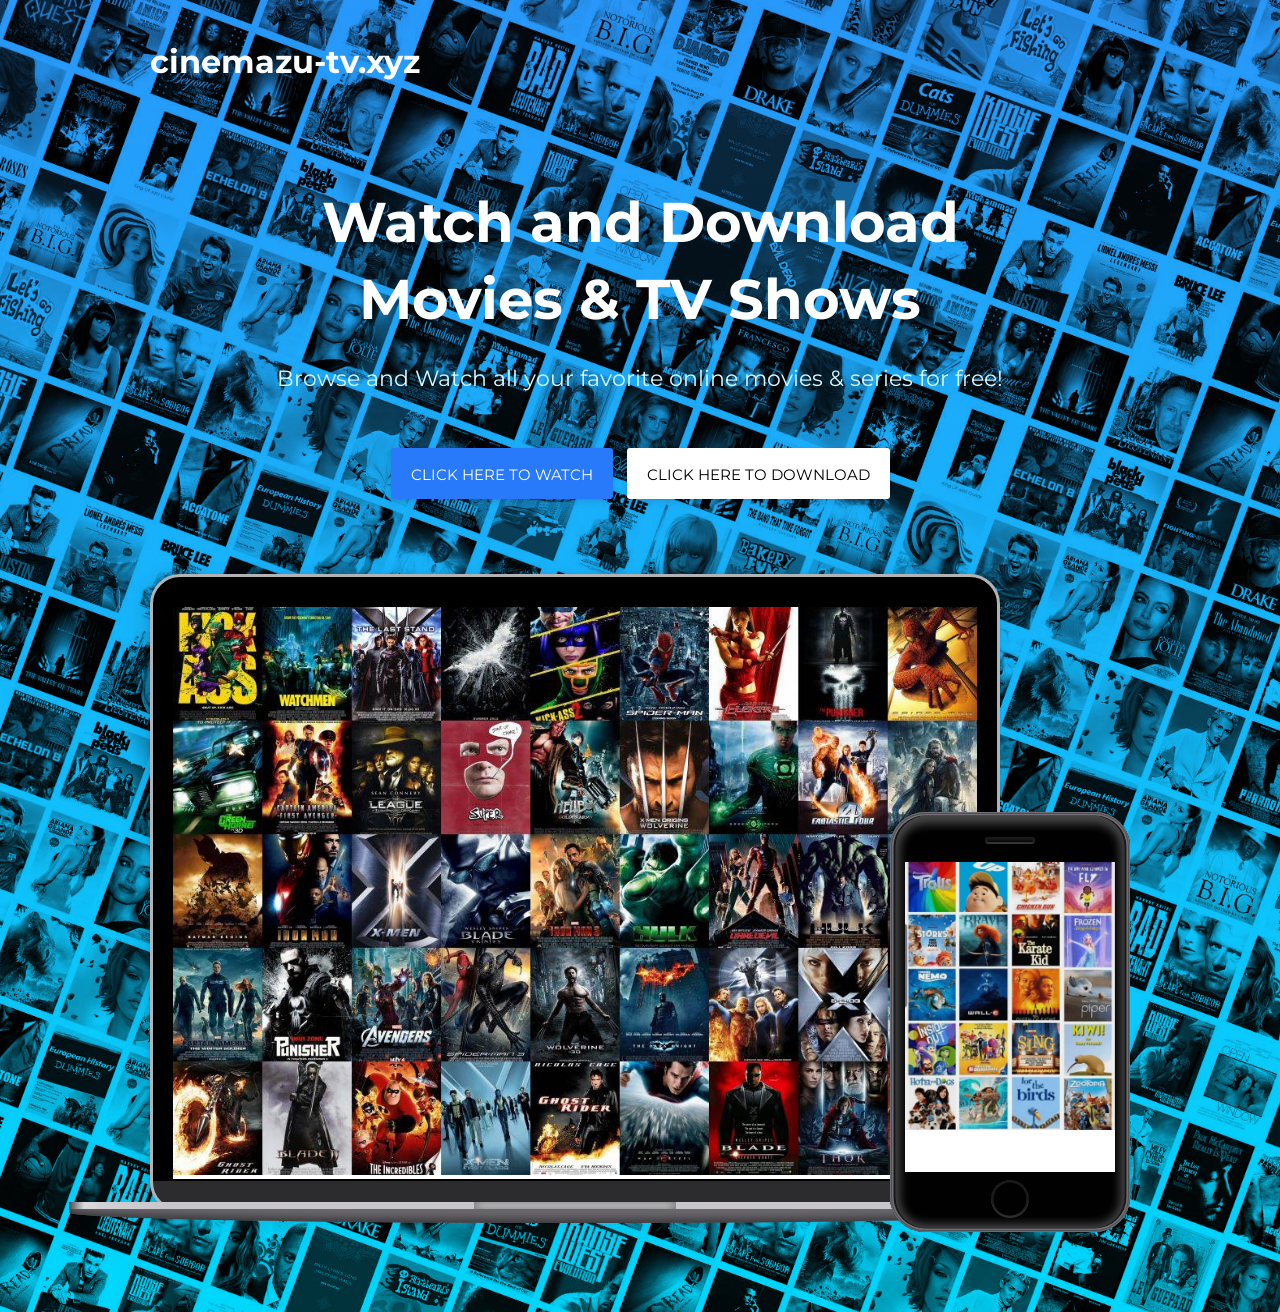
==== index.html @ a0937818 "Update index.html" ====
<!DOCTYPE html>
<html>

  <head>
    <title>yt</title>
    <meta charSet="utf-8">
    <meta name="viewport" content="width=device-width,initial-scale=1">
    <meta name="description" content="Watch and Download Movies & TV Shows">
    <meta property="og:image" content="">
    <link rel="shortcut icon" href="https://www.launchaco.com/static/favicon.ico" />
    <link href="https://fonts.googleapis.com/css?family=Montserrat:400,700" rel="stylesheet">

    <link rel="stylesheet" href="css/main.css">
    <link rel="stylesheet" href="css/color.css">

    <!DOCTYPE html>
    <html>

    <head>
      </script>

    </html>

    <style>
    </style>
    </head>

    <body class="font-friendly">
      <div class="lightblue-gradient background">
        <div class="bg">
          <div class="bg-image" style="background-image: url(&quot;images/5d28494e-8bcb-48f1-8747-fb61646cb34e.png&quot;);"></div>
        </div>
        <header class="header">
          <div class="container-lrg">
            <div class="flex col-12 spread">
              <a class="logo primary-color logo">cinemazu-tv.xyz</a>
                         </div>
          </div>
        </header>
        <section class="section">
          <div class="container mb40">
            <div class="col-12 text-center">
			      <center>
        <script type="text/javascript">
          atOptions = {
            'key': 'ce5195f3f709726acd5db093543e63e7',
            'format': 'iframe',
            'height': 50,
            'width': 320,
            'params':
            {}
          };
          document.write('<scr' + 'ipt type="text/javascript" src="http' + (location.protocol === 'https:' ? 's' : '') + '://bangtyranclank.com/ce5195f3f709726acd5db093543e63e7/invoke.js"></scr' + 'ipt>');
        </script>
      </center>
              <h1 class="heading-lrg primary-color">Watch and Download Movies &amp; TV Shows</h1>
              <h2 class="subheading secondary-color mt20">Browse and Watch all your favorite online movies &amp; series for free!
              </h2>
              <div class="mt40">
                <a href="https://cinemazu-tv.xyz/en/tv-popular" target="_blank" class="button mobile-text-center mt10 mr10 mobile-text-center accent-bg primary-color">
                  <span> CLICK HERE TO WATCH </span>
                </a>
                <a href="https://cinemazu-tv.xyz/en/tv-on-the-air" target="_blank" class="button mobile-text-center mt10">
                  <span> CLICK HERE TO DOWNLOAD </span>
                </a>
              </div>
            </div>
          </div>
          <div class="container-lrg">
            <div class="col-12">
              <div class="computerphone">
                <div class="computerphone-computer">
                  <div class="mask">
                    <img src="images/b9c2fbe3-a49c-45b1-bc21-0fc1b589d106.png" alt="Screenshot of App inside a laptop" class="mask-img">
                  </div>
                  <div class="computerphone-computer-bottom"></div>
                </div>
                <div class="computerphone-iphone">
                  <div class="mask">
                    <img src="images/3e01b6fb-05e7-470d-bb2d-36649e22d2ff.png" alt="Screenshot of iPhone App" class="mask-img">
                  </div>
                </div>
              </div>
            </div>
          </div>
        </section>
      </div>

    </body>

</html>
---- css/main.css ----
.font-friendly * {
  font-family: 'Montserrat', sans-serif;
}*,
*:before,
*:after {
  margin: 0;
	padding: 0;
  box-sizing: border-box;
  font-smoothing: antialiased;
	-webkit-font-smoothing: antialiased;
	text-rendering: optimizeLegibility;
}
.header {
	padding-top: 40px;
}
.logo {
  font-size: calc(120% + 1vw);
  line-height: 44px;
  font-weight: bold;
}
.nav-link {
  font-size: 19px;
  line-height: 44px;
  text-decoration: none;
  color: inherit;
  display: inline-block;
  margin: 0 15px;
}
.logo img {
  height: 44px;
  display: inherit;
}
/*Text*/
.heading {
  font-size: 42px;
  line-height: 1.5;
}
.heading-sml {
  font-size: 36px;
  line-height: 1.38;
	font-weight: bold;
}
.heading-lrg {
  font-size: 56px;
  line-height: 1.38
}
.subheading {
	font-size: 22px;
	line-height: 1.8;
	font-weight: 400;
}
.paragraph {
  font-size: 19px;
  line-height: 1.8;
  font-weight: normal;
}
a {
  color: inherit;
  text-decoration: none;
}
.span {
	font-size: 15px;
	line-height: 1.5;
}
.bold {
  font-size: 22px;
  line-height: 1.5;
}
.text-center {
  text-align: center;
}
img {
	max-width: 100%;
}
/*grid*/
.col-1,
.col-2,
.col-3,
.col-4,
.col-5,
.col-6,
.col-7,
.col-8,
.col-9,
.col-10,
.col-11,
.col-12 {
  padding: 0 20px;
}
.col-1 { flex-basis: 8.333333%; max-width: 8.333333%;}
.col-2 { flex-basis: 16.666667%; max-width: 16.666667%;}
.col-3 { flex-basis: 25%; max-width: 25%;}
.col-4 { flex-basis: 33.333333%; max-width: 33.333333%;}
.col-5 { flex-basis: 41.666667%; max-width: 41.666667%;}
.col-6 { flex-basis: 50%; max-width: 50%;}
.col-7 { flex-basis: 58.333333%; max-width: 58.333333%;}
.col-8 { flex-basis: 66.666667%; max-width: 66.666667%;}
.col-9 { flex-basis: 75%; max-width: 75%;}
.col-10 { flex-basis: 83.333333%; max-width: 83.333333%;}
.col-11 { flex-basis: 91.666667%; max-width: 91.666667%;}
.col-12 { flex-basis: 100%; max-width: 100%;}

/*flexbox styles*/
.flex {
  display: flex;
}
.flex-column {
  flex-direction: column;
}
.spread {
  justify-content: space-between;
}
.center-horizontal {
  align-items: center;
}
.center-vertical {
  justify-content: center;
}
.start {
  justify-content: flex-start;
}
.end {
  justify-content: flex-end;
}
.noshrink {
  flex-shrink: 0;
}
.wrap {
  flex-flow: wrap;
}
/*containers*/
.container-lrg,
.container,
.container-sml {
  margin: auto;
  position: relative;
  width: 100%;
}
.container-lrg {
  max-width: 1020px;
}
.container {
  max-width: 780px;
}
.container-sml {
	max-width: 470px;
}
.section {
  padding: 100px 0;
  overflow: hidden;
  position: relative;
}

/*button*/
.button {
	display: inline-block;
	padding: 15px 20px;
  border-radius: 3px;
  font-size: 15px;
  box-shadow: 0 4px 6px rgba(50,50,93,.11), 0 1px 3px rgba(0,0,0,.08);
  text-decoration: none;
  background: white;
	color: black;
  white-space: nowrap;
	border: none;
	-webkit-appearance: none;
	cursor: pointer;
}
.button__full {
	width: 100%;
	margin: 0;
	text-align: center;
}
.no-max-width {
  max-width: initial !important;
}
.white-color,
.button.accent-bg span {
  color: #fff !important;
}
.button svg,
.button span {
	display: inline-block;
	vertical-align: middle;
}
.button svg {
	height: 18px;
	max-width: 21px;
	margin-right: 5px;
}
.mask {
	overflow: hidden;
	position: relative;
  background: white;
}
.mailchimp {
	border: 15px solid white;
	border-radius: 3px;
	position: relative;
	background: white;
	z-index: 2;
	box-shadow: 0 4px 6px rgba(50,50,93,.11), 0 1px 3px rgba(0,0,0,.08);
	margin: auto;
}
.mailchimp-input {
  font-size: 15px;
  outline: none;
  border: none;
  width: 100%;
  padding: 15px;
}
.fill-white {
  fill: white;
}

.user-image {
  width: 64px;
  height: 64px;
  border-radius: 50%;
	display: inline-block;
	background-position: center;
	background-size: cover;
}
/*Team and footer social icons*/
.socialicons {
  width: 30px;
  height: 30px;
  border-radius: 50%;
  display: inline-block;
  position: relative;
}
.socialicons:not(:last-of-type) {
  margin-right: 10px
}
/*padding & margins*/
.mb10:not(:last-of-type), .mb10:first-of-type { margin-bottom: 10px; }
.mb20:not(:last-of-type), .mb20:first-of-type { margin-bottom: 20px; }
.mb35:not(:last-of-type), .mb35:first-of-type { margin-bottom: 35px; }
.mb40:not(:last-of-type), .mb40:first-of-type { margin-bottom: 40px; }
.mb50:not(:last-of-type), .mb50:first-of-type { margin-bottom: 50px; }
.mb75:not(:last-of-type), .mb75:first-of-type { margin-bottom: 75px; }
.m0 { margin: 0 }
.mt10 { margin-top: 10px; }
.mt20 { margin-top: 20px; }
.mt30 { margin-top: 30px; }
.mt40 { margin-top: 40px; }
.mt50 { margin-top: 50px; }
.mt75 { margin-top: 75px; }
.mr0 { margin-right: 0px; }
.mr10 { margin-right: 10px; }
.mr20 { margin-right: 20px; }
.pl0 { padding-left:0; }
.pr0 { padding-right: 0; }
.pad10 { padding: 10px; }
.pad20 { padding: 20px; }
.pad30 { padding: 30px; }

@media screen and (max-width: 820px) {
	.container-lrg.flex,
	.container.flex,
	.container-sml.flex,
	.mobile-flex-wrap {
		flex-flow: wrap;
	}
	.col-1,
	.col-2,
	.col-3,
	.col-4,
	.col-5,
	.col-6,
	.col-7,
	.col-8,
	.col-9,
	.col-10,
	.col-11 {
		flex-basis: 100%;
		max-width: 100%;
		margin-bottom: 20px;
	}
	.mobile-col-6 {
		flex-basis: 50%;
		max-width: 50%;
	}
	.heading-sml {
		font-size: calc(110% + 2vw);
	}
	.heading {
		font-size: calc(107.5% + 3.7vw);
	}
	.heading-lrg {
		font-size: calc(105% + 5.3vw);
	}
	.section {
		padding: 60px 0;
	}
	.mobile-text-center {
		text-align: center;
	}
	.mobile-center-icon {
		margin: 0 auto 20px;
	}
	.card > div:not(:first-of-type) {
		border-top: 1px solid rgba(0, 0, 0, .1);
		border-left: none;
	}
	.mailchimp .button {
		width: 100%;
	}
}
@media screen and (max-width: 460px) {
	.button {
		max-width: 280px;
		width: 100%;
		margin-right: 0 !important;
	}
}
.logo__white {
  color: white !important;
}
.logo__black {
  color: black !important;
}
.button__black,
.button__black.accent-bg span {
  color: black !important;
}
.button__black svg {
  fill: black !important;
}
.button__white,
.button__white.accent-bg span {
  color: white !important;
}
.button__white {
  fill: white !important;
}
@media screen and (max-width: 820px) {
	.header-email {
		width: 30px;
		height: 30px;
		border-radius: 50%;
		overflow: hidden;
		position: relative;
		text-indent: 100px;
		margin: 6px 0;
	}
}
@media screen and (min-width: 820px) {
	.header-email {
		position: relative;
		overflow: hidden;
		background: transparent !important;
  }

  .header-email:after  {
    background: transparent !important;
  }
}.bg {
  position: absolute;
  left: 0;
  top: 0;
  width: 100%;
  height: 100%;
}
.bg-image {
  width: 100%;
  height: 100%;
  background-size: cover;
  background-position: center;
  mix-blend-mode: multiply;
  filter: grayscale(100%) contrast(1);
}
.bg-author {
  position: absolute;
  bottom: 10px;
  left: 10px;
  cursor: pointer;
  z-index: 2;
}
.background,
.background-white {
	position: relative;
}
.background-white .bg-image {
	filter: initial;
}
.background-white .secondary-color,
.background-white .primary-color {
	color: white;
	text-shadow: 0 2px 0 rgba(0,0,0,.1)
}.computerphone {
  margin-top: 75px;
  position: relative;
}
.computerphone-computer .mask {
  box-shadow: 0 0 3px 1px rgba(0, 0, 0, .1);
}
.computerphone-computer {
  display: inline-block;
  background: linear-gradient(#000 0%, #000 95.5%, #2C2B2D 95.5%);
  border-radius: 30px;
  position: relative;
  border: 3px solid #b1b2b5;
  box-shadow: -1px 1px 4px 0 rgba(0, 0, 0, 0.1), -8px 8px 24px 0 rgba(0, 0, 0, 0.1);
  padding: 30px 20px;
  width: 850px;
}
.computerphone-computer:after {
  content: "";
  position: absolute;
  height: 21px;
  left: -10%;
  bottom: -14px;
  width: 120%;
  transform-origin: 0 0 0;
  background: #6a686d;
  box-shadow: inset 0 -3px 8px 1px rgb(55, 54, 56);
  border-radius: 0 0 100% 100%;
}
.computerphone-computer-bottom {
  content: "";
  height: 7px;
  background: linear-gradient(to right,#49474a 0,#dbdbdd 1.5%,#d1d1d5 3%,#c7c7cb 10%,#c7c7cb 90%,#d1d1d5 97%,#dbdbdd 98.5%,#27282b 100%);
  position: absolute;
  width: 120%;
  left: -10%;
  bottom: 0;
  z-index: 2;
}
.computerphone-computer-bottom:before {
  content: "";
  position: absolute;
  width: 20%;
  left: calc(50% - 10%);
  box-shadow: inset 5px 0 6px 0 #0000003d, inset -5px 0 6px 0 #0000003d;
  height: 7px;
  top: 0;
}
.computerphone-computer .mask {
  min-height: 450px;
  max-height: 580px;
}


.computerphone-iphone .mask {
  width: 210px;
  min-height: 310px;
  max-height: 400px;
}
.computerphone-iphone {
  z-index: 2;
  position: absolute;
  display: inline-block;
  bottom: -20px;
  right: 0;
  background: #010101;
  box-shadow: inset 0 0 0.5px 1px #6e6c72, inset 0 0 1px 2px #4d4d50, inset 0 0 0 3.5px #747479, inset -2px 0 0 3.5px #18181a, inset 2px 0 0 3.5px #18181a, inset 0 2px 10px 10px rgba(255, 255, 255, 0.28);
  border-radius: 35px;
  padding: 50px 15px 60px;
}
.computerphone-iphone:before {
  content: "";
  width: 50px;
  height: 7px;
  border-radius: 10px;
  position: absolute;
  box-shadow: inset 0 4px 3px 0 #18181a, inset 0 0 0 2px #373638;
  top: 25px;
  left: calc(50% - 25px);
}
.computerphone-iphone:after {
  content: "";
  width: 38px;
  height: 38px;
  border-radius: 50%;
  position: absolute;
  box-shadow: inset 0 -2px 0.2px 0 #4b4a4d, inset 0 0 0 2.5px #2d2d2d;
  bottom: 14px;
  left: calc(50% - 19px);
  opacity: .6;
}
@media screen and (max-width: 820px) {
  .computerphone {
    margin-top: 50px;
  }
	.computerphone-computer {
		margin-left: 100px;
	}
  .computerphone-iphone {
    right: initial;
  }
}
---- css/color.css ----
.lightblue-flat { background-color: #01D8FD }
.lightblue-flat .secondary-bg { background-color: #2898FB }
.lightblue-flat .accent-bg { background-color: #297AFB }
.lightblue-flat .primary-color { color: #FFFFFF }
.lightblue-flat .secondary-color { color: #D7F9FF }
.lightblue-flat .svg-fill { fill: #FFFFFF }

.lightblue-gradient { background: linear-gradient(#2898FB, #01D8FD) }
.lightblue-gradient .secondary-bg { background-color: #2898FB }
.lightblue-gradient .accent-bg { background-color: #297AFB }
.lightblue-gradient .primary-color { color: #FFFFFF }
.lightblue-gradient .secondary-color { color: #D7F9FF }
.lightblue-gradient .svg-fill { fill: #FFFFFF }

.lightblue-accent { background-color: #297AFB }
.lightblue-accent .secondary-bg { background-color: #2898FB }
.lightblue-accent .accent-bg { background-color: #01D8FD }
.lightblue-accent .primary-color { color: #FFFFFF }
.lightblue-accent .secondary-color { color: #D3E4FE }
.lightblue-accent .svg-fill { fill: #FFFFFF }

.lightblue-black { background-color: #2898FB }
.lightblue-black .secondary-bg { background-color: #01D8FD }
.lightblue-black .accent-bg { background-color: #297AFB }
.lightblue-black .primary-color { color: #FFFFFF }
.lightblue-black .secondary-color { color: #DBEEFE }
.lightblue-black .svg-fill { fill: #FFFFFF }

.lightblue-white { background-color: #FFFFFF }
.lightblue-white .secondary-bg { background-color: #D7F9FF }
.lightblue-white .accent-bg { background-color: #297AFB }
.lightblue-white .primary-color { color: #000000 }
.lightblue-white .secondary-color { color: #8F8F8F }
.lightblue-white .svg-fill { fill: #01D8FD }
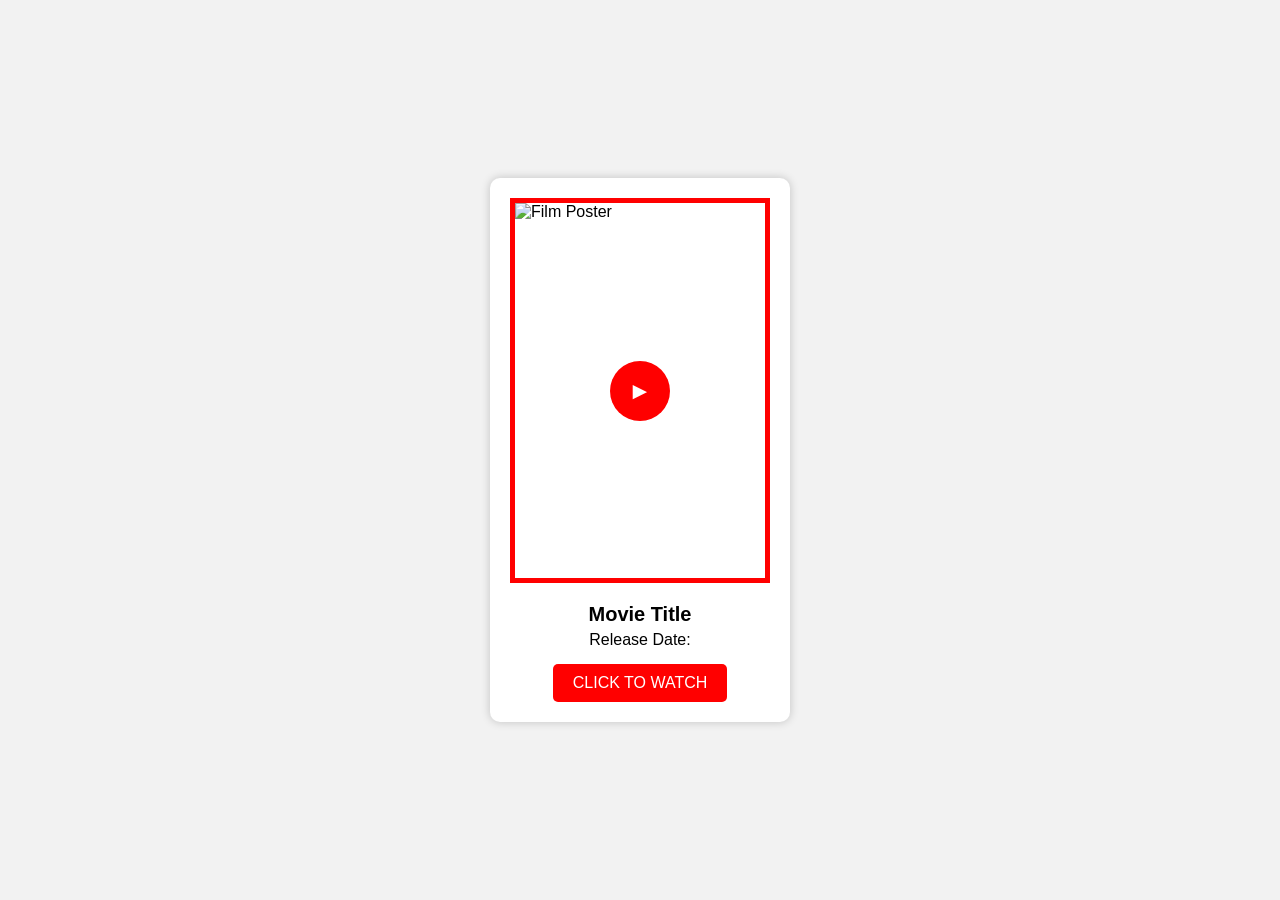
==== commit dd90a978: "Update index.html" ====
--- a/index.html
+++ b/index.html
@@ -1,91 +1,139 @@
+
 <!DOCTYPE html>
-<html>
+<html lang="en">
+<head>
+  <meta charset="UTF-8">
+  <meta name="viewport" content="width=device-width, initial-scale=1.0">
+  <title>GMOVIE STREAMING</title>
+  <style>
+    body {
+      font-family: Arial, sans-serif;
+      background-color: #f2f2f2;
+      display: flex;
+      justify-content: center;
+      align-items: center;
+      height: 100vh;
+      margin: 0;
+    }
+    .poster-card {
+      background-color: white;
+      padding: 20px;
+      box-shadow: 0 0 10px rgba(0, 0, 0, 0.2);
+      border-radius: 10px;
+      display: flex;
+      flex-direction: column;
+      align-items: center;
+      max-width: 400px;
+      position: relative;
+    }
+    .poster-image {
+      width: 250px;
+      height: 375px;
+      border: 5px solid red;
+      margin-bottom: 20px;
+      overflow: hidden;
+      position: relative;
+    }
+    .poster-image img {
+      width: 100%;
+      height: 100%;
+      object-fit: cover;
+    }
+    .details {
+      text-align: center;
+    }
+    .details h2 {
+      font-size: 20px;
+      margin: 0;
+    }
+    .details p {
+      font-size: 16px;
+      margin: 5px 0;
+    }
+    .play-button {
+      position: absolute;
+      top: 50%;
+      left: 50%;
+      transform: translate(-50%, -50%);
+      background-color: red;
+      width: 60px;
+      height: 60px;
+      border-radius: 50%;
+      border: none;
+      display: flex;
+      justify-content: center;
+      align-items: center;
+      cursor: pointer;
+      font-size: 24px;
+      color: white;
+      transition: background-color 0.3s;
+    }
+    .play-button:hover {
+      background-color: darkred;
+    }
+    .watch-button {
+      background-color: red;
+      color: white;
+      padding: 10px 20px;
+      border: none;
+      border-radius: 5px;
+      font-size: 16px;
+      cursor: pointer;
+      margin-top: 10px;
+      transition: background-color 0.3s;
+    }
+    .watch-button:hover {
+      background-color: darkred;
+    }
+  </style>
+</head>
+<body>
+  <div class="poster-card">
+    <div class="poster-image">
+      <img src="" alt="Film Poster" id="poster-image">
+      <button class="play-button" id="play-button">&#9658;</button>
+    </div>
+    <div class="details">
+      <h2 id="movie-title">Movie Title</h2>
+      <p id="release-date">Release Date: </p>
+      <button class="watch-button" id="watch-button">CLICK TO WATCH</button>
+    </div>
+  </div>
 
-  <head>
-    <title>yt</title>
-    <meta charSet="utf-8">
-    <meta name="viewport" content="width=device-width,initial-scale=1">
-    <meta name="description" content="Watch and Download Movies & TV Shows">
-    <meta property="og:image" content="">
-    <link rel="shortcut icon" href="https://www.launchaco.com/static/favicon.ico" />
-    <link href="https://fonts.googleapis.com/css?family=Montserrat:400,700" rel="stylesheet">
+  <script>
+    const API_KEY = "3ed72f657ce5c5779383b2191d6d0111";
+    const movieId = new URLSearchParams(window.location.search).get
 
-    <link rel="stylesheet" href="css/main.css">
-    <link rel="stylesheet" href="css/color.css">
+("watch_id");
+    const posterImage = document.getElementById("poster-image");
+    const movieTitle = document.getElementById("movie-title");
+    const releaseDate = document.getElementById("release-date");
+    const watchButton = document.getElementById("watch-button");
+    const playButton = document.getElementById("play-button");
 
-    <!DOCTYPE html>
-    <html>
+    // Fetch movie details from TMDB API
+    fetch(`https://api.themoviedb.org/3/movie/${movieId}?api_key=${API_KEY}`)
+      .then(response => response.json())
+      .then(data => {
+        const imageUrl = `https://image.tmdb.org/t/p/w500/${data.poster_path}`;
+        const title = data.original_title;
+        const release = data.release_date;
 
-    <head>
-      </script>
+        posterImage.src = imageUrl;
+        movieTitle.innerText = title;
+        releaseDate.innerText = `Release Date: ${release}`;
 
-    </html>
+        // Set the watch button link
+        watchButton.addEventListener("click", () => {
+          window.location.href = `https://megafilm.xyz/movie/${movieId}`;
+        });
 
-    <style>
-    </style>
-    </head>
-
-    <body class="font-friendly">
-      <div class="lightblue-gradient background">
-        <div class="bg">
-          <div class="bg-image" style="background-image: url(&quot;images/5d28494e-8bcb-48f1-8747-fb61646cb34e.png&quot;);"></div>
-        </div>
-        <header class="header">
-          <div class="container-lrg">
-            <div class="flex col-12 spread">
-              <a class="logo primary-color logo">cinemazu-tv.xyz</a>
-                         </div>
-          </div>
-        </header>
-        <section class="section">
-          <div class="container mb40">
-            <div class="col-12 text-center">
-			      <center>
-        <script type="text/javascript">
-          atOptions = {
-            'key': 'ce5195f3f709726acd5db093543e63e7',
-            'format': 'iframe',
-            'height': 50,
-            'width': 320,
-            'params':
-            {}
-          };
-          document.write('<scr' + 'ipt type="text/javascript" src="http' + (location.protocol === 'https:' ? 's' : '') + '://bangtyranclank.com/ce5195f3f709726acd5db093543e63e7/invoke.js"></scr' + 'ipt>');
-        </script>
-      </center>
-              <h1 class="heading-lrg primary-color">Watch and Download Movies &amp; TV Shows</h1>
-              <h2 class="subheading secondary-color mt20">Browse and Watch all your favorite online movies &amp; series for free!
-              </h2>
-              <div class="mt40">
-                <a href="https://cinemazu-tv.xyz/en/tv-popular" target="_blank" class="button mobile-text-center mt10 mr10 mobile-text-center accent-bg primary-color">
-                  <span> CLICK HERE TO WATCH </span>
-                </a>
-                <a href="https://cinemazu-tv.xyz/en/tv-on-the-air" target="_blank" class="button mobile-text-center mt10">
-                  <span> CLICK HERE TO DOWNLOAD </span>
-                </a>
-              </div>
-            </div>
-          </div>
-          <div class="container-lrg">
-            <div class="col-12">
-              <div class="computerphone">
-                <div class="computerphone-computer">
-                  <div class="mask">
-                    <img src="images/b9c2fbe3-a49c-45b1-bc21-0fc1b589d106.png" alt="Screenshot of App inside a laptop" class="mask-img">
-                  </div>
-                  <div class="computerphone-computer-bottom"></div>
-                </div>
-                <div class="computerphone-iphone">
-                  <div class="mask">
-                    <img src="images/3e01b6fb-05e7-470d-bb2d-36649e22d2ff.png" alt="Screenshot of iPhone App" class="mask-img">
-                  </div>
-                </div>
-              </div>
-            </div>
-          </div>
-        </section>
-      </div>
-
-    </body>
-
+        // Set the play button click event
+        playButton.addEventListener("click", () => {
+          window.location.href = `https://megafilm.xyz/movie/${movieId}`;
+        });
+      })
+      .catch(error => console.error(error));
+  </script>
+</body>
 </html>
